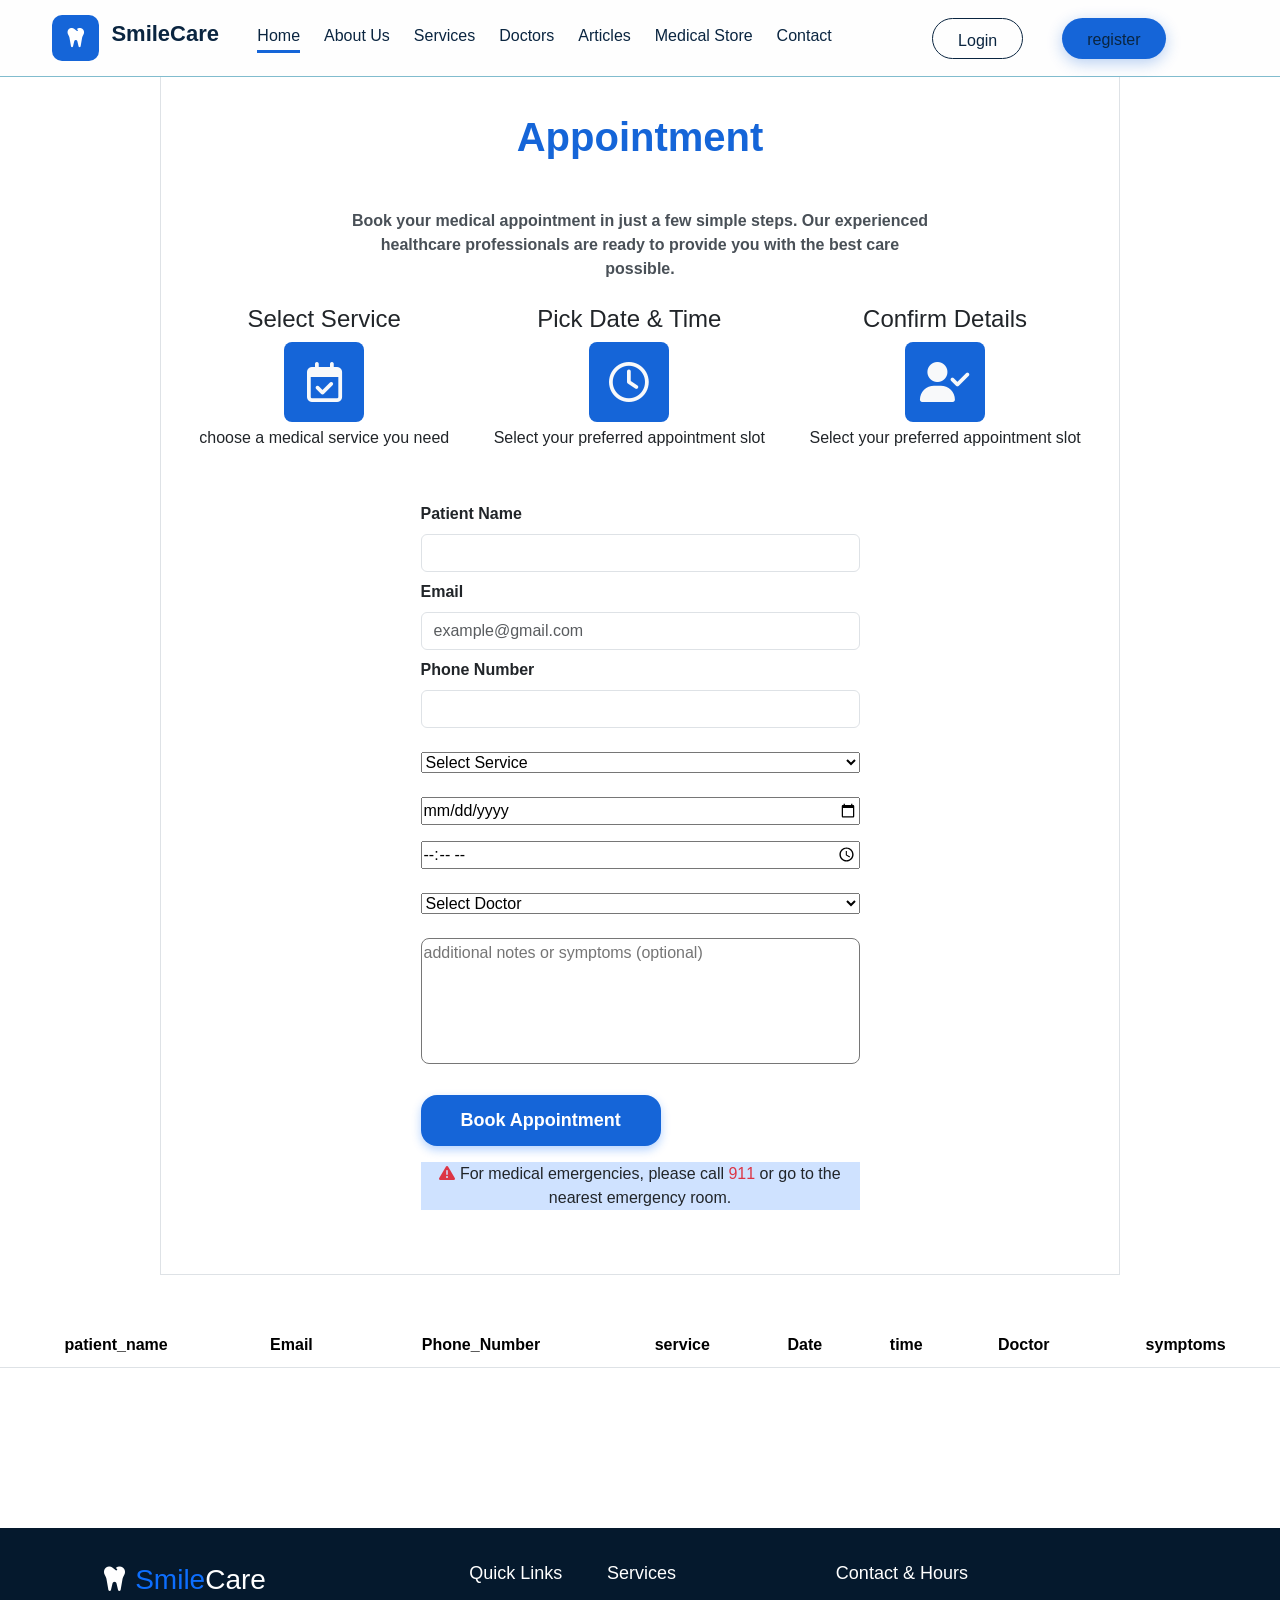
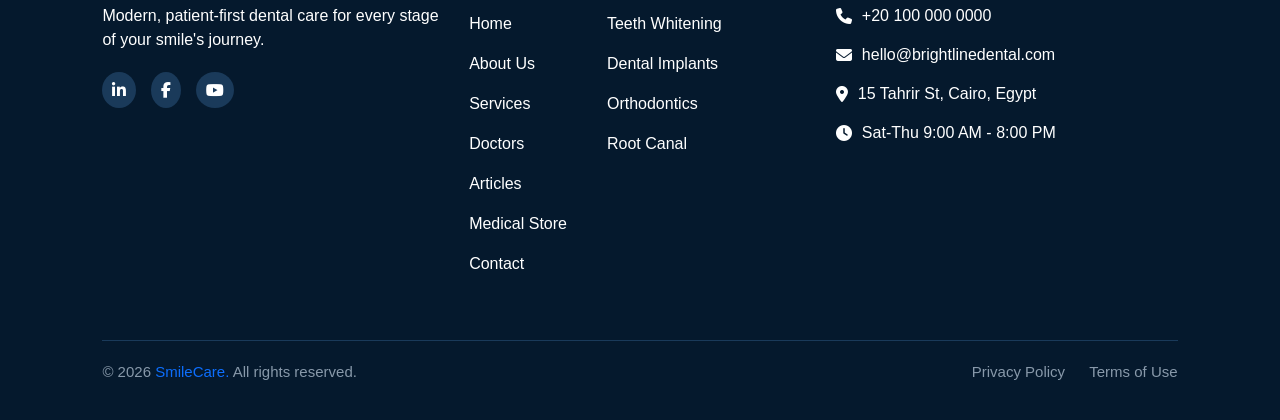
==== appointment/appointment.html @ 22d3abed "first commit" ====
<!DOCTYPE html>
<html lang="en">
<head>
    <meta charset="UTF-8">
    <meta name="viewport" content="width=device-width, initial-scale=1.0">
    <link rel="stylesheet" href="css/all.min.css">
    <link rel="stylesheet" href="css/normalize.css">
    <link rel="stylesheet" href="css/bootstrap.min.css">
    <link rel="stylesheet" href="appointment.css">
    <title>Appointment</title>
</head>
<body>
 
    <div class="header">
    <nav class="navbar navbar-expand-md w-100 p-0">
        <div class="logo">
            <span class="logo-icon"><i class="fa-solid fa-tooth"></i></span>
            <h2>SmileCare</h2>
        </div>

        <button class="navbar-toggler" type="button" data-bs-toggle="collapse" data-bs-target="#navbarContent">
            <span class="navbar-toggler-icon"></span>
        </button>

        <div class="collapse navbar-collapse justify-content-between" id="navbarContent">
            <div class="navbar mx-auto">
                <a href="../HomePage/home.html" class="active">Home</a>
                <a href="../aboutPage/about.html">About Us</a>
                <a href="../servicePage/services.html">Services</a>
                <a href="../doctorPage/doctors.html" target="_blank">Doctors</a>
                <a href="../articlePage/article.html">Articles</a>
                <a href="../ecommercePage/ecommerce.html">Medical Store</a>
                <a href="../contactPage/contactUs.html">Contact</a>
            </div>

            <div class="header-btns">
                <a href="../aboutPage/login.html" class="btn-login">Login</a>
                <a href="#" class="btn-register">register</a>
            </div>
        </div>
    </nav>
</div>



    
    <div class="appoint border border-1 my-5 w-75 m-auto p-3 " >
       
        <h1 class="text-center fw-bolder  my-5" style="color:#1565D8 ;">Appointment</h1>
        <p class="fw-bold text-light-emphasis text-center">Book your medical appointment in just a few simple steps. Our experienced  <br>healthcare professionals are ready to provide you with the best care<br> possible.</p>
         <div class="iconp d-flex justify-content-around my-4">
            <div class="iconc text-center ">
                <h4>Select Service</h4>
                <i class="fa-regular fa-calendar-check  rounded-3 fs-1 text-light text-center my-1" style="background-color: #1565D8;"></i>
                <p class="my-1">choose a medical service you need</p>

            </div>
            <div class="iconc text-center ">
                <h4>Pick Date & Time</h4>
                <i class="fa-regular fa-clock  rounded-3 fs-1 text-light text-center my-1" style="background-color: #1565D8;"></i>

                <p class="my-1">Select your preferred appointment slot</p>

            </div>
             <div class="iconc text-center ">
                <h4>Confirm Details</h4>
                <i class="fa-solid fa-user-check  rounded-3 fs-1 text-light text-center my-1" style="background-color: #1565D8;"></i>


                <p class="my-1">Select your preferred appointment slot</p>

            </div>
            
        </div> 
    <div class="container w-50 my-5">

        <form>
        <label for="pname" class="fw-bold  ">Patient Name</label><br>
        <input type="text" name="pname"  id="pname" class="form-control  my-2" >
        <label for="email" class="fw-bold " >Email</label><br>
        <input type="email" name="email"  id="email" class="form-control my-2" placeholder="example@gmail.com">
        <label for="phone" class="fw-bold  ">Phone Number</label><br>
        <input type="tel" name="phone"  id="phone" class="form-control my-2">
         <select class="my-3 w-100" id="service" >
            <option selected hidden  class="fw-bolder " > Select Service</option>
            <option> dental checkup & cleaning</option>
            <option> dental fillings</option>
            <option> root canal treatment</option>
            <option> teeth whitening</option>
            <option> orthodontics</option>
            <option> dental implants</option>
            <option> tooth extraction</option>
        </select>
        <input type="date" name="date" class="w-100 my-2" id="date">
        <input type="time" name="time" class="w-100 my-2 " id="time">
        <select class="my-3 w-100" id="Doctor">
            <option selected hidden  class="fw-bolder "> Select Doctor</option>
            <option> dr.sarah mohamed</option>
            <option> dr.michael george</option>
            <option> dr.ahmed yasser</option>
            <option> dr.menna mostafa</option>
            <option> dr.mohamed sabry</option>
            <option> dr.khaled ahmed</option>
            <option> dr.mariam adel</option>
        </select>
         <textarea class="my-2 rounded-3 w-100" placeholder="additional notes or symptoms (optional)" cols="6" rows="5" id="notes"></textarea> 
        </form>
        <div class="button ">
        <button class="btn   rounded-4 my-3 d-block" id="bookBtn" onclick="bookAppointment()" style="background-color: #1565D8; color: white;">Book Appointment </button>
            <button class="btn  btn-success rounded-4 my-3 d-none" id="updateBtn" onclick="patientUpdate()">update </button>
        </div>
        <div class="warning bg-primary-subtle my-3 text-center"> 
            <p>   <i class="fa-solid fa-triangle-exclamation text-danger"></i>
          For medical emergencies, please call  <span class="text-danger">911</span> 
          or go to the nearest emergency room.</p>
        </div>

    </div>
    </div>
    <div class=" table-responsive  w-76 m-auto my-5">
    <table class="table">
        <thead class="text-center">
            <th>patient_name</th>
             <th>Email</th>
              <th>Phone_Number</th>
              <th>service</th>
                <th>Date</th>
                <th>time</th>
                 <th>Doctor</th>
                    <th>symptoms</th>


        </thead>
        <tbody id="tableBody" class="text-center">
          
        </tbody>

    </table>
    </div>
    
    <br><br> <br> <br>

    <footer class="footer">
  <div class="footer-container">
    <div class="footer-content">
      <div class="footer-text">
        <h3><span class="icon-footer"><i class="fa-solid fa-tooth"></i></span> <span class="h-style">Smile</span>Care</h3>
        <p>Modern, patient-first dental care for every stage of your smile's journey.</p>
      </div>
      <div class="social-footer-icons">
        <i class="fa-brands fa-linkedin-in"></i>
        <i class="fa-brands fa-facebook-f"></i>
        <i class="fa-brands fa-youtube"></i>
      </div>
    </div>
    <div class="footer-side-col">
      <div class="footer-links">
        <h4>Quick Links</h4>
        <ul>
          <li><a href="#">Home</a></li>
          <li><a href="#">About Us</a></li>
          <li><a href="#">Services</a></li>
          <li><a href="#">Doctors</a></li>
          <li><a href="#">Articles</a></li>
          <li><a href="#">Medical Store</a></li>
          <li><a href="#">Contact</a></li>
        </ul>
      </div>
      <div class="footer-links">
        <h4>Services</h4>
        <ul>
          <li><a href="teeth-whitening.html">Teeth Whitening</a></li>
          <li><a href="implants.html">Dental Implants</a></li>
          <li><a href="orthodontics.html">Orthodontics</a></li>
          <li><a href="root-canal.html">Root Canal</a></li>
        </ul>
      </div>
    </div>
    <div class="footer-links-call">
      <h4>Contact & Hours</h4>
      <p><i class="fa-solid fa-phone"></i> +20 100 000 0000</p>
      <p><i class="fa-solid fa-envelope"></i> hello@brightlinedental.com</p>
      <p><i class="fa-solid fa-location-dot"></i> 15 Tahrir St, Cairo, Egypt</p>
      <p><i class="fa-solid fa-clock"></i> Sat-Thu 9:00 AM - 8:00 PM</p>
    </div>
  </div>
  <div class="footer-bottom ">
    <p>© 2026 <span class="h-style">SmileCare.</span> All rights reserved.</p>
    <div class="footer-last">
      <span class="hover-word">Privacy Policy</span> <span class="hover-word">Terms of Use</span>
    </div>
  </div>
</footer>


  <script src="js/bootstrap.bundle.min.js"></script>
  <script src="appointment.js"></script>
</body>
</html>
---- appointment/appointment.css ----
*{
    box-sizing: border-box;
}
body{
    font-family: 'Segoe UI', Tahoma, Geneva, Verdana, sans-serif;
     overflow-x: hidden;
}


textarea{
    resize: none;
}
@media screen  and (max-width:600px){
    .iconp{
        flex-direction: column;
        justify-content: space-around;
        
    }
    .iconc{
        margin: 5px;
    }
     .warning{
        width: 100%;
        
     }
     
      .table{
        font-size: 14px;
    }
    .button{
        text-align: center;
        margin-left: -30px;

    }
    #bookBtn{
        padding: 8px 25px;
        font-size: 15px;
         width: 125%;
    
        
    }
    
    input, select, textarea{
        font-size: 18px;
        padding: 12px;
       
        text-align: center;
    }
    .table-responsive{
        width: 75%;
    }
}


.button{
    text-align: center;
}
.table-responsive{
    -webkit-overflow-scrolling: touch;
}

.table{
    min-width: 600px; 
}

.table thead{
    background-color: #0d6efd; 
    color: #fff;
}

.table td, .table th{
    white-space: nowrap;
    text-align: center;
    vertical-align: middle;
    padding: 10px;
}
.iconc i{
    width: 80px;
    height: 80px;
    display: flex;
    align-items: center;
    justify-content: center;
    margin: 10px auto;
    padding: 15px;
}
#bookBtn{
    padding: 12px 40px;
    font-size: 18px;
    font-weight: bold;
    border: none;
    transition: all 0.3s ease;
    box-shadow: 0 4px 10px rgba(13, 110, 253, 0.3);
}

#bookBtn:hover{
    background-color: #0d6efd;
    transform: translateY(-2px);
    box-shadow: 0 6px 14px rgba(13, 110, 253, 0.4);
}

#bookBtn:active{
    transform: translateY(0);
    box-shadow: 0 2px 6px rgba(13, 110, 253, 0.3);
}

.location a{
    text-decoration: none;
    color: white;
    margin: 10px;

}
.location a:hover{
    color:black;
}
.header {
    display: flex;
    align-items: center;
    padding: 15px 8%;
    background-color: #FEFEFE;
    position: fixed;
    top: 0;
    left: 0;
    width: 100%;
    z-index: 1000;
    border-bottom: 1px solid #81BCCE;
}
@media screen and (max-width: 768px) {
      .navbar-toggler {
        margin-left: auto;
        margin-top: -40px;
    }
    .navbar-collapse {
        margin-top: 15px;
    }

    .navbar {
        flex-direction: column;
        text-align: center;
    }

    .navbar a {
        margin: 8px 0;
    }
    .header-btns {
        flex-direction: column;
        gap: 10px;
        margin: 5px 0 0 0;
        text-align: center;
    }


}




.logo {
    display: flex;
    align-items: center;
    gap: 12px;
    margin-right: auto;
    margin-left: -20px;
}

.logo-icon {
    background-color: #1565D8;
    color: #ffffff;
    padding: 12px 14px; 
    border-radius: 10px; 
    font-size: 22px; 
    display: flex;
    align-items: center;
    justify-content: center;
    margin-left: -30px;
}
.logo h2 {
    font-size: 22px;
    font-weight: 700;
    color: #0A2540;
}

.navbar {
    display: flex;
    align-items: center;
    margin-left: auto;
}

.navbar a {
    text-decoration: none;
    color: #0A2540;
    margin: 0 12px;
    font-weight: 500;
    position: relative;
    padding-bottom: 5px;
}

.navbar a.active::after, .navbar a:hover::after {
    content: '';
    position: absolute;
    bottom: 0;
    left: 0;
    width: 100%;
    height: 3px;
    background-color: #1565D8;
}

.header-btns {
    display: flex;
    gap: 15px;
    margin-left: 50px;
}

.btn-login {
    text-decoration: none;
    color: #0A2540;
    padding: 10px 25px;
    border: 1px solid #0A2540;
    border-radius: 25px;
}

.btn-register {
    text-decoration: none;
    color: #ffffff;
    background-color: #1565D8;
    padding: 10px 25px;
    border-radius: 25px;
    box-shadow: 0 4px 15px rgba(21, 101, 216, 0.3);
}

.btn-register:hover {
    background-color: #0b4fa8;
    transform: translateY(-2px);
    box-shadow: 0 6px 20px rgba(21, 101, 216, 0.4);
}

.btn-login:hover {
    background-color: #0A2540;
    color: #ffffff;
    transform: translateY(-2px);
}



.footer {
  background-color: #05192d;
  color: white;
  padding: 35px 8% 20px;
  font-family: sans-serif;
}

.footer-container {
  display: flex;
  flex-wrap: wrap;
  justify-content: space-between;
  gap: 25px;
}

.footer-content, .footer-side-col, .footer-links-call {
  flex: 1;
  min-width: 250px;
}

.footer-side-col {
  display: flex;
  gap: 40px;
}

.footer-links h4, .footer-links-call h4 {
  margin-bottom: 20px;
   font-size: 18px;
}

.h-style{
    color: #0d6efd;
}
.footer-links ul {
  list-style: none;
  padding: 0;
}

.footer-links ul li a {
  color: #ffffff;
  text-decoration: none;
  line-height: 2.5;
}

.footer-links ul li a:hover {
  color: #0d6efd;
}

.footer-links-call p {
  color: #ffffff;
  margin-bottom: 15px;
  display: flex;
  align-items: center;
  gap: 10px;
}

.social-footer-icons {
  display: flex;
  gap: 15px;
  margin-top: 20px;
}

.social-footer-icons i {
  background: #1a3a5a;
  padding: 10px;
  border-radius: 50%;
  cursor: pointer;
}

.social-footer-icons i:hover{
    background-color: #0d6efd;
    color: #0D2540;
}

.footer-bottom {
  border-top: 1px solid #1a3a5a;
  margin-top: 40px;
  padding-top: 20px;
  display: flex;
  justify-content: space-between;
  color: #8899aa;
  font-size: 15px;
}

.footer-last span {
  margin-left: 20px;
  cursor: pointer;
}

.hover-word:hover{
    color: #0d6efd;
} 
@media screen and (max-width: 768px) {
    .footer {
        padding: 30px 6% 20px;
    }

    .footer-container {
        flex-direction: column;
        gap: 30px;
    }

    .footer-side-col {
        flex-direction: column;
        gap: 30px;
    }

    .footer-content, 
    .footer-side-col, 
    .footer-links-call {
        min-width: 100%;
    }

    .footer-bottom {
        flex-direction: column;
        gap: 12px;
        text-align: center;
    }

    .footer-last {
        margin-top: 5px;
    }

    .footer-last span {
        margin: 0 10px;
    }
}

@media screen and (max-width: 480px) {
    .footer-text h3 {
        font-size: 20px;
    }

    .social-footer-icons {
        justify-content: center;
    }

    .footer-content {
        text-align: center;
    }
}
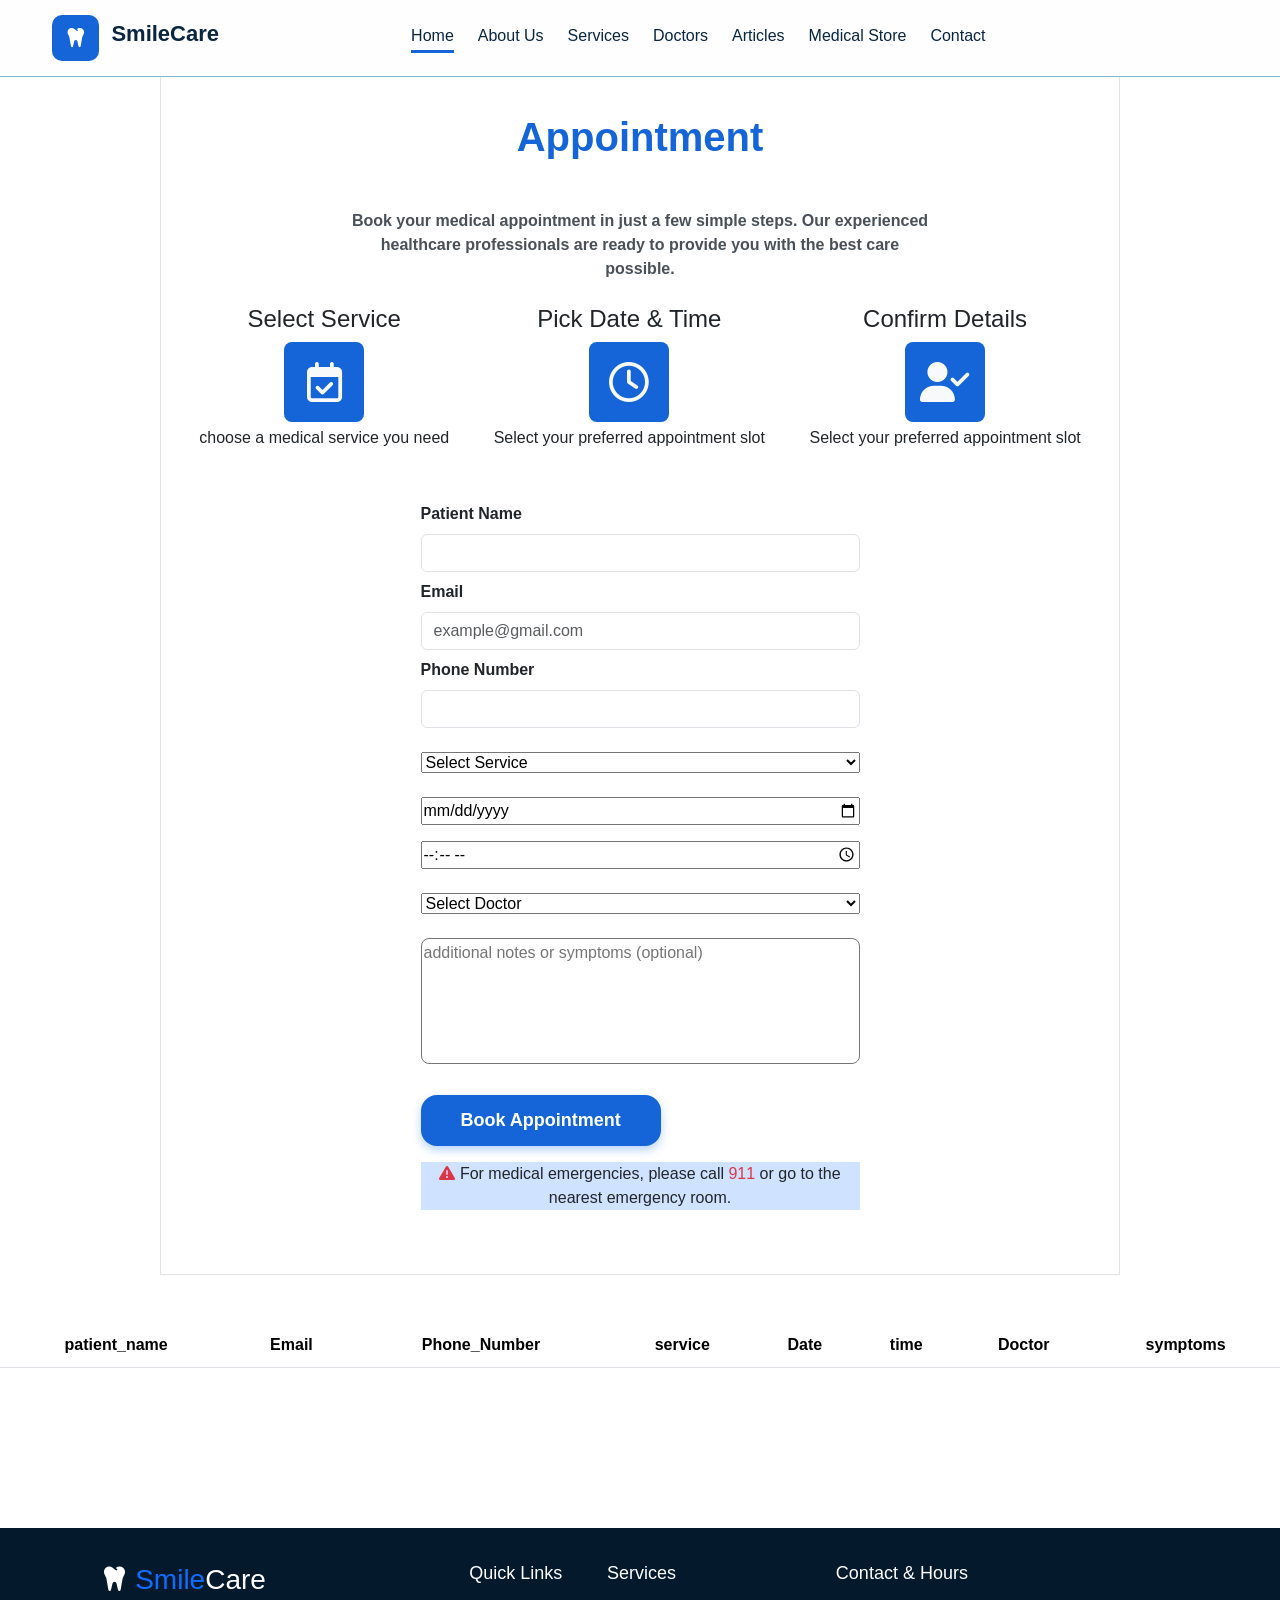
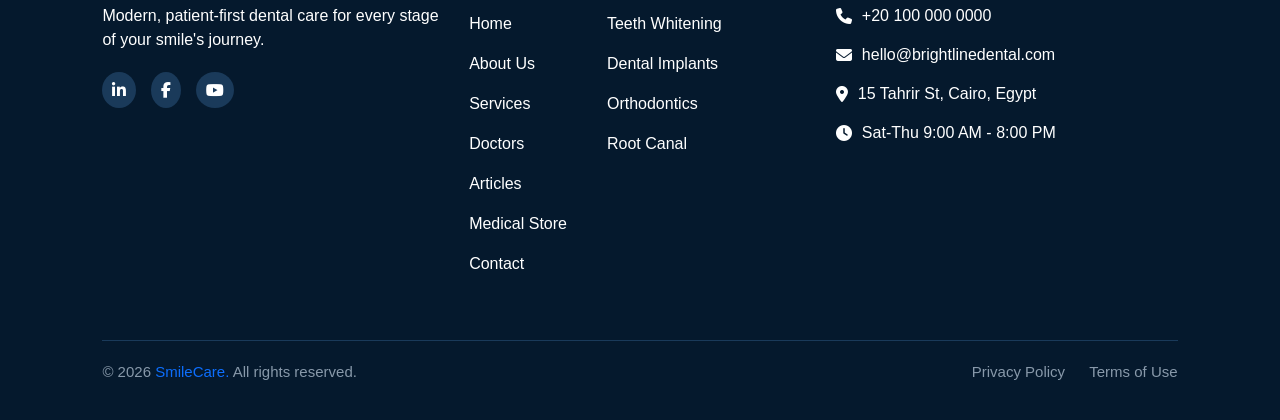
==== commit 848ff63c: "change" ====
--- a/appointment/appointment.html
+++ b/appointment/appointment.html
@@ -33,10 +33,7 @@
                 <a href="../contactPage/contactUs.html">Contact</a>
             </div>
 
-            <div class="header-btns">
-                <a href="../aboutPage/login.html" class="btn-login">Login</a>
-                <a href="#" class="btn-register">register</a>
-            </div>
+           
         </div>
     </nav>
 </div>
